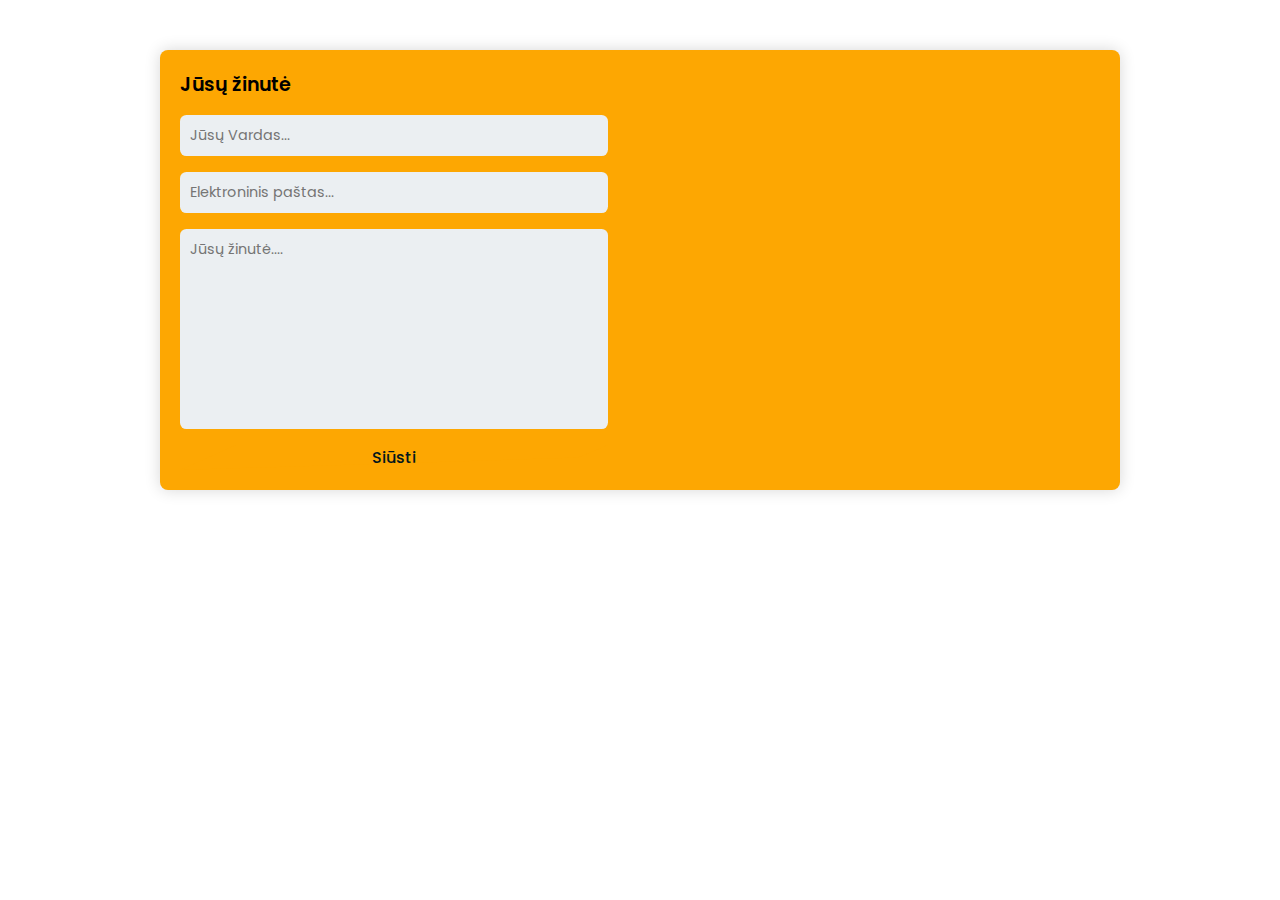
==== projektas/contact.html @ a3372813 "bandom" ====
<!DOCTYPE html>
<html lang="en">
<head>
    <meta charset="UTF-8">
    <meta name="viewport" content="width=device-width, initial-scale=1.0">
    <title>Kontaktai</title>
    <link rel="stylesheet" href="style.css">
</head>
<body>

    <section>
        <!--Kontaktai-->
        <div class="contact-container">
            <!--Forma-->
            <div class="form-container">
                <h3>Jūsų žinutė</h3>
                <form action="" class="contact-form">
                    <input type="text" placeholder="Jūsų Vardas..." required>
                    <input type="elektroninis paštas" name="" id="" placeholder="Elektroninis paštas..." required>
                    <textarea name="" id="" cols="30" rows="10" placeholder="Jūsų žinutė...." required></textarea>
                    <button type="sumbit" class="send-button"> Siūsti  </button>
                </form>
            </div>
            <!--Žemėlapis-->
            <div class="map">
                <iframe src="https://www.google.com/maps/embed?pb=!1m14!1m12!1m3!1d295105.3952236009!2d24.9233923647494!3d54.70063407785415!2m3!1f0!2f0!3f0!3m2!1i1024!2i768!4f13.1!5e0!3m2!1slt!2slt!4v1700037838800!5m2!1slt!2slt" style="border:0;" allowfullscreen="" loading="lazy" referrerpolicy="no-referrer-when-downgrade"></iframe>
            </div>
        </div>
    </section>
</body>
</html>
---- projektas/style.css ----
/* google fonts */
@import url('https://fonts.googleapis.com/css2?family=Poppins:wght@200;300;500;600;700&display=swap');
*{
    font-family: 'Poppins', sans-serif;
    margin: 0;
    padding: 0;
    box-sizing: border-box;
    list-style: none;
    text-decoration: none;
    scroll-behavior: smooth;
    scroll-padding-top: 2rem;
}
/* Variables */
:root {
    --main-color:#fda702;
    --second-color:#ebeff2;
    --text-color:#02171d;
    --bg-color:#fff;

/* box shadow */
--box-shadow:2px 2px 10px 4px rgb(14 55 54/ 15%);
}
/* custom scroll bar */
html::-webkit-scrollbar{
    width: 0.5rem;
}
html::-webkit-scrollbar-thumb{
    background: transparent;

}
html::-webkit-scrollbar-track{
    background: var(--text-color);
    border-radius: 5rem;
}
.btn{
    padding: 0.7rem 1.2rem;
    background: var(--main-color);
    color: var(--bg-color);
    font-weight: 500;
    display: inline-block;
    text-transform: uppercase;
    
}
.bet:hover{
    background:var(--text-color);
    letter-spacing: 2px;
    transition: 0.2s;
}
img {
    width: 100%;

}
section{
    padding: 50px 100px;
}

header{
    position: fixed;
    width: 100%;
    top:0;
    right: 0;
    z-index: 1000;
    display: flex;
    align-items: center;
    justify-content: space-between;
    padding: 20px 100px;
    transition: 0.5s linear;
}
.logo{
    display: flex;
    align-items: center;
    font-size: 1rem;
    font-weight: 600;
    column-gap: 0.2rem;
    color: var(--text-color);
}

.logo .bx{
font-size: 24px;
color: var(--main-color);
}
/* navigacijos isdestymas*/
.navbar{
    display: flex;
    column-gap: 2.4rem;
}
.navbar a{
    font-size: 1rem;
    font-weight: 500;
    color: var(--text-color);
}
/* mygtuku spalvos */
.navbar a:hover{
    color: var(--main-color);
}
.header-icons{
    font-size: 22px;
    cursor: pointer;
    z-index: 100000;
}
#menu-icon{
    display: none;
}
.search-box{
    position: absolute;
    top: 110%;
    right: -100%;
}
.search-box input{
    padding: 10px;
    border: none;
    outline: none;
    border-radius: 0.5rem;
    width: 280px;
    box-shadow: var(--box-shadow);
}
.search-box.active{
    right: 1rem;
    transition: 0.2s;
}
.cart{
    position: absolute;
    top: 110%;
    right: -100%;
    display: flex;
    flex-direction: column;
    align-items: center;
    row-gap: 0.5rem;
    background-color: var(--bg-color);
    padding: 20px;
    border-radius: 0.5rem;
    box-shadow: var(--box-shadow);
}
.cart img{
    width: 100%;
}
.cart .box {
    display: flex;
    align-items: center;
    column-gap: 2rem;
}
.cart .box .text h3{
    font-size: 1rem;
}
.cart .box .bx{
    font-size: 24px;
}
.cart .box .bx:hover{
    color: var(--main-color);
}
.cart h2{
    font-size: 1.1rem;
    font-weight: 600;
}
.cart.active{
    right: 1rem;
    transition: 0.2s;

}
.user{
    position: absolute;
    right: -100%;
    top: 110%;
    display: flex;
    flex-direction: column;
    align-items: center;
    row-gap: 0.5rem;
    background: var(--bg-color);
    padding: 20px;
    border-radius: 0.5rem;
    box-shadow: var(--box-shadow);
}
.user h2{
    font-size: 1.2rem;
    color: var(--text-color);   
}
.user .login-btn{
    background: var(--main-color);
    color: var(--bg-color);
    font-size: 1rem;
    text-transform: uppercase;
    font-weight: 500;
    cursor: pointer;
}
.user .login-btn:hover{
    background: var(--text-color);
}
.user input{
    border: none;
    outline: none;
    background: var(--second-color);
    padding: 10px;
    border-radius: 0.5rem;
    width: 100%;

}
.user p{
    font-size: 0.938rem;
}
.user a{
    text-decoration: underline;
    color: var(--main-color);
}
.user.active{
right: 1rem;
transition: 0.2s;
}
.home {
    width: 100%;
    min-height: 100vh;
    display: grid;
    grid-template-columns: repeat(auto-fit,minmax(17rem,1fr));
    align-items: center;
    gap: 1.5rem;
    background: var(--second-color);
}
.home-text span{
    font-weight: 600;
    text-transform: uppercase;
}
.home-text h1{
    font-size: 3.4rem;
    margin-bottom: 1rem;
    
}
.heading {
    text-align: center;
}
.heading h1 {
    font-size: 1.7rem;
    font-weight: 600;
    text-transform: capitalize;
    color: var(--text-color);
}
.heading span{
    padding: 0.2rem 1.2rem;
    background-color: var(--main-color); /* mygtuko spalva */
    color: var(--bg-color);
    font-weight: 500;
    display: inline-block;
    text-transform:  uppercase;
    
}
.new-arrival {
    margin-top: 2rem;
}
.new-arrival .box {
    position: relative;
    overflow: hidden;
    background: var(--second-color);
}
.new-arrival .box img {
    background: var(--second-color);
    width: 100%;
    height: 100%;
    object-fit: cover;
}
.new-arrival .box .content{
    position: absolute;
    top: -100%;
    right: 0;
    width: 100%;
    height: 100%;
    display: flex;
    align-items: center;
    justify-content: center;
    background: hsl(0,0%,91%,0.5);
    overflow: hidden;
}
.new-arrival .box:hover .content{
    top: 0;
    transition: 0.2s;
}
.product-container{
    display: grid;
    grid-template-columns: repeat(auto-fit,minmax(240px, auto));
    gap: 1rem;
    margin-top: 2rem;
}
.product-container .box{
    position: relative;
    padding: 10px;
    box-shadow: var(--box-shadow);
}
.product-container .box .content h2{
    font-size: 1.2rem;
    font-weight: 600;
}
.product-container .box .content .stars .bx{
    color: var(--main-color);
}
.product-container .box .bx-cart-alt{
    position: absolute;
    bottom: 0;
    right: 0;
    padding: 10px;
    font-size: 24px;
    background: var(--main-color);
    color: var(--bg-color);
}
.product-container .box .bx-cart-alt:hover{
    background: var(--text-color);
}
/* scale x vercia paveiksliuka */
.product-container .box:hover img{
-webkit-transform: scaleX(-1);
transform: scaleX(-1);
transition: 0.5s;
}
.reviews-container{
    display: grid;
    grid-template-columns: repeat(auto-fit,minmax(240px, auto));
    gap: 1rem;
    margin-top: 2rem;
}
.reviews-container .box{
    padding: 10px;
    border: 2px solid var(--text-color);
    border-radius: 0.5rem;
    text-align: center;
    box-shadow: var(--box-shadow);
}
.reviews-container .box img{
    width: 70px;
    height: 70px;
    object-fit: cover;
    border-radius: 50%;
}
.reviews-container .box .stars .bx{
    color: var(--main-color);
}
.reviews-container .box p{
    font-size: 0.938rem;
    font-style: italic;
    margin: 0.5rem 0.5rem;
}
.reviews-container .box h2{
    font-size: 1.2rem;
    font-weight: 600;
}
.reviews-container .box:hover{
    background: var(--text-color);
    color: var(--main-color);
}
.contact-container{
    max-width: 960px;
    margin: auto;
    width: 100%;
    display: grid;
    grid-template-columns: repeat(2, 1fr);
    gap: 1.5rem;
    background: var(--main-color);
    box-shadow: 0 0 1rem hsla(0 0 0 / 16%);
    border-radius: 0.5rem;
    overflow: hidden;
}
.form-container {
    padding: 20px;
}
.form-container h3{
font-size: 1.2rem;
font-weight: 600;
margin-bottom: 1rem;
}
.contact-form {
    display: grid;
    row-gap: 1rem;
}
.contact-form input,
 .contact-form textarea{
    width: 100%;
    border: none;
    outline: none;
    background: var(--second-color);
    padding: 10px;
    font-size: 0.9rem;
    color: white;
    border-radius: 0.4rem;
}
.contact-form textarea {
    resize: none;
    height: 200px;
}
.contact-form .send-button {
    border: none;
    outline: none;
    background:var(--main-color);
    color: var(--text-color);
    font-size: 1rem;
    font-weight: 500;
    clip-path:polygon(100% 0, 93% 50%, 0% 100%, 7% 47%, 13% 0%);
}
.contact-form .send-button:hover{
    padding: 0.7rem 1.2rem;
    background:grey;
    color: var(--text-color);
    font-weight: 500;
    display: inline-block;
    clip-path:polygon(100% 0, 93% 50%, 0% 100%, 7% 47%, 13% 0%);
}
.map iframe{
    width: 100%;
    height: 100%;

}

/* Responsivas */
@media (max-width:964px){
    .contact-container{
        margin: 0 auto;
        width: 90%;

    }
}
@media (max-width:700px){
    .contact-container{
        grid-template-columns: 1fr;
        gap: 1rem;
        margin-top: 20rem ! important;
    }
    .map iframe {
        height:400px ;
    }
}
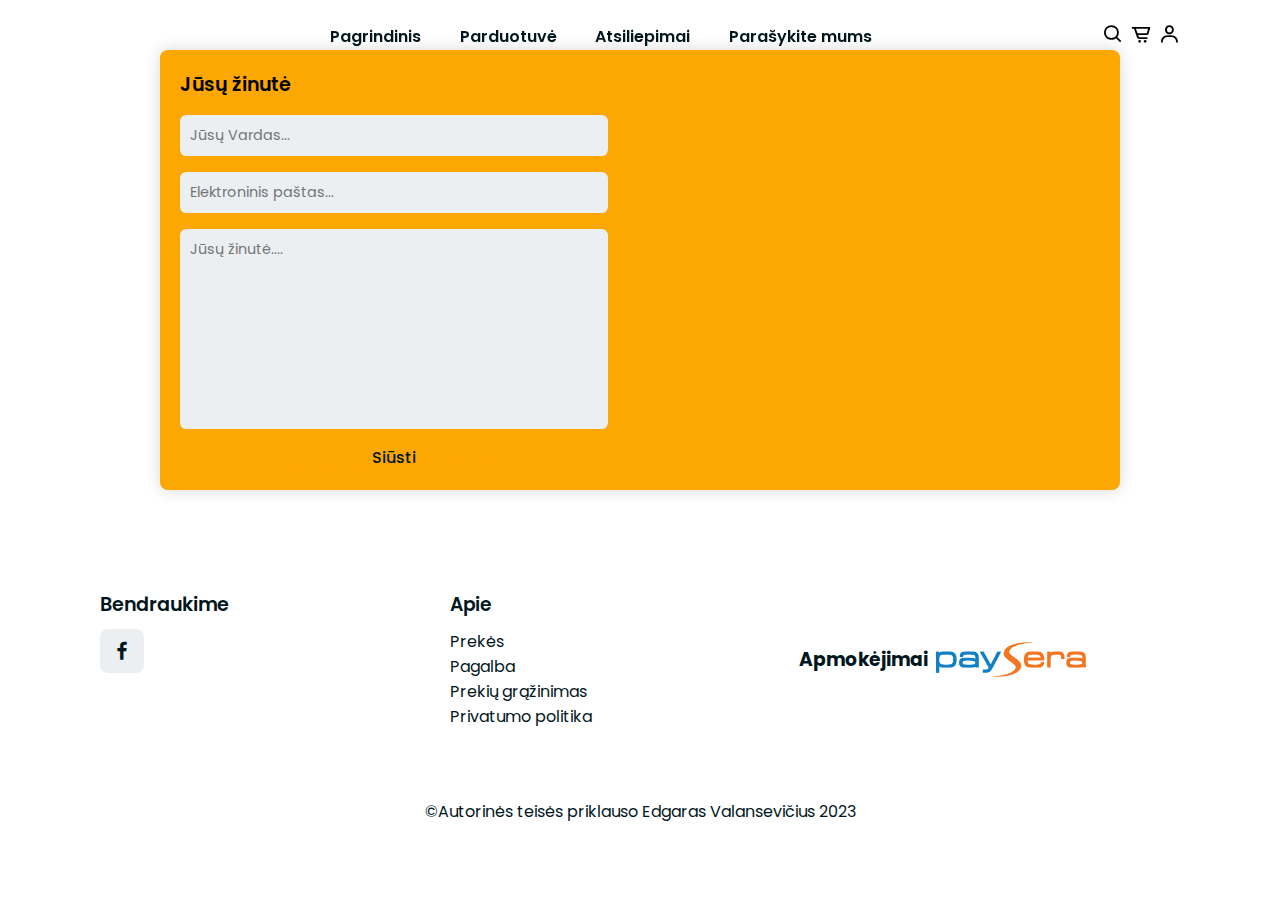
==== commit fe2f5ff2: "update 11-22" ====
--- a/projektas/contact.html
+++ b/projektas/contact.html
@@ -5,9 +5,76 @@
     <meta name="viewport" content="width=device-width, initial-scale=1.0">
     <title>Kontaktai</title>
     <link rel="stylesheet" href="style.css">
+    <!--box icons-->
+    <link href="https://cdn.jsdelivr.net/npm/bootstrap@5.3.2/dist/css/bootstrap.min.css" rel="stylesheet" integrity="sha384-T3c6CoIi6uLrA9TneNEoa7RxnatzjcDSCmG1MXxSR1GAsXEV/Dwwykc2MPK8M2HN" crossorigin="anonymous">
+
+    <link rel="stylesheet"
+    href="https://cdn.jsdelivr.net/npm/boxicons@latest/css/boxicons.min.css">
+   <!-- Link Swiper's CSS -->
+   <link rel="stylesheet" href="https://cdn.jsdelivr.net/npm/swiper@11/swiper-bundle.min.css" />
 </head>
 <body>
-
+<!--Navi-->
+<header>
+    <a href="#" class="logo"></a>
+    <ul class="navbar">
+        <li><a href="index.html">Pagrindinis</a></li>
+        <li><a href="products.html">Parduotuvė</a></li>
+        <li><a href="reviews.html">Atsiliepimai</a></li>
+        <li><a href="contact.html">Parašykite mums</a></li>
+    </ul>
+    
+    
+    
+    <!--Icons-->
+    <div class="header-icons">
+        <i class='bx bx-menu' id="menu-icon"></i>
+        <i class='bx bx-search' id="search-icon"></i>
+        <i class='bx bx-cart-alt' id="cart-icon"></i>
+        <i class='bx bx-user' id="user-icon"></i>
+    </div>
+    
+    
+    <!--search baras-->
+    
+    <div class="search-box">
+        <input type="search" name="" id="" placeholder="Ieškoti...">
+    </div>
+    <!--cart box-->
+    <div class="cart">
+        <!--box 1-->
+        <div class="box">
+        <img src="img/panda.jpg" alt="">
+        <div class="text">
+            <h3>Tedys</h3>
+            <span>€5</span>
+            <span>1vnt</span>
+        </div>
+        <i class='bx bx-trash-alt' ></i>
+    </div>
+     <!--box 2-->
+     <div class="box">
+        <img src="img/panda.jpg" alt="">
+        <div class="text">
+            <h3>Tedys</h3>
+            <span>€5</span>
+            <span>1vnt</span>
+        </div>
+        <i class='bx bx-trash-alt' ></i>
+        </div>
+        <h2>Total:   €100</h2>
+        <a href="img/tedys.jpg" class="btn">Pirkti</a>
+    </div>
+    <!--User-->
+    <div class="user">
+        <h2>Paskyra</h2>
+        <input type="email" placeholder="E-paštas">
+        <input type="password" name="" id="" placeholder="Slaptažodis">
+        <input type="sumbit" value="Prisijungti" class="login-btn">
+        <p>Pamiršote slaptažodi? <a href="password.html">Gauti slaptažodžio nuorodą!</a></p>
+        <p>Neturite paskyros ?<a href="register.html">Registruokites</a></p>
+    </div>
+    </header>
     <section>
         <!--Kontaktai-->
         <div class="contact-container">
@@ -27,5 +94,35 @@
             </div>
         </div>
     </section>
+    <section class="footer">
+        <div class="footer-box">
+            <h2>Bendraukime</h2>
+            <div class="social">
+                <a href="#"><i class='bx bxl-facebook'></i></a>
+            </div>
+        </div>
+        <div class="footer-box">
+            <h3>Apie</h3>
+            <li><a href="products.html">Prekės</a></li>
+            <li><a href="#">Pagalba</a></li>
+            <li><a href="#">Prekių grąžinimas</a></li>
+            <li><a href="#">Privatumo politika</a></li>
+        </div>
+        <div class="payment">
+            <h3>Apmokėjimai</h3>
+            <img src="img/Paysera.png" alt="">
+        </div>
+    </section>
+    
+    <!--copyrightas-->
+    <div class="copyright">
+        <p>&#169;Autorinės teisės priklauso Edgaras Valansevičius 2023</p>
+    </div>
+    <!-- Swiper JS -->
+    <script src="https://unpkg.com/swiper/swiper-bundle.min.js"></script>
+    <!--Link to js-->
+    <script src="main.js"></script>
+    <script src="https://cdn.jsdelivr.net/npm/bootstrap@5.3.2/dist/js/bootstrap.bundle.min.js" integrity="sha384-C6RzsynM9kWDrMNeT87bh95OGNyZPhcTNXj1NW7RuBCsyN/o0jlpcV8Qyq46cDfL" crossorigin="anonymous"></script>
+    
 </body>
 </html>--- a/projektas/style.css
+++ b/projektas/style.css
@@ -57,7 +57,7 @@
 header{
     position: fixed;
     width: 100%;
-    top:0;
+    top:10;
     right: 0;
     z-index: 1000;
     display: flex;
@@ -66,6 +66,10 @@
     padding: 20px 100px;
     transition: 0.5s linear;
 }
+header.shadow{
+    background: var(--bg-color);
+    box-shadow: 0 0 4px rgb(14 15 54 / 15%);
+}
 .logo{
     display: flex;
     align-items: center;
@@ -86,7 +90,7 @@
 }
 .navbar a{
     font-size: 1rem;
-    font-weight: 500;
+    font-weight: 600;
     color: var(--text-color);
 }
 /* mygtuku spalvos */
@@ -102,8 +106,8 @@
     display: none;
 }
 .search-box{
-    position: absolute;
-    top: 110%;
+    position: absolute ;
+    top: 120%;
     right: -100%;
 }
 .search-box input{
@@ -111,7 +115,7 @@
     border: none;
     outline: none;
     border-radius: 0.5rem;
-    width: 280px;
+    width: 480px;
     box-shadow: var(--box-shadow);
 }
 .search-box.active{
@@ -120,7 +124,7 @@
 }
 .cart{
     position: absolute;
-    top: 110%;
+    top: 100%;
     right: -100%;
     display: flex;
     flex-direction: column;
@@ -212,7 +216,7 @@
     grid-template-columns: repeat(auto-fit,minmax(17rem,1fr));
     align-items: center;
     gap: 1.5rem;
-    background: var(--second-color);
+    background: var(--bg-color);
 }
 .home-text span{
     font-weight: 600;
@@ -251,8 +255,8 @@
 }
 .new-arrival .box img {
     background: var(--second-color);
-    width: 100%;
-    height: 100%;
+    width: 0%;
+    height:80%;
     object-fit: cover;
 }
 .new-arrival .box .content{
@@ -354,6 +358,30 @@
     border-radius: 0.5rem;
     overflow: hidden;
 }
+.password-container{
+    max-width: 600px;
+    margin: auto;
+    width: 100%;
+    display: grid;
+    grid-template-columns: repeat(2, 1fr);
+    gap: 1.5rem;
+    background: var(--main-color);
+    box-shadow: 0 0 1rem hsla(0 0 0 / 16%);
+    border-radius: 0.5rem;
+    overflow: hidden;
+}
+.register-container{
+    max-width: 600px;
+    margin: auto;
+    width: 100%;
+    display: grid;
+    grid-template-columns: repeat(2, 1fr);
+    gap: 1,5rem;
+    background: var(--main-color);
+    box-shadow: 0 0 1rem hsla(0 0 0 / 16%);
+    border-radius: 0.5rem;
+    overflow: hidden;
+}
 .form-container {
     padding: 20px;
 }
@@ -392,7 +420,6 @@
 }
 .contact-form .send-button:hover{
     padding: 0.7rem 1.2rem;
-    background:grey;
     color: var(--text-color);
     font-weight: 500;
     display: inline-block;
@@ -421,4 +448,132 @@
     .map iframe {
         height:400px ;
     }
-}+}
+
+.footer{
+    display: grid;
+    grid-template-columns: repeat(auto-fit,minmax(240px, auto));
+    gap: 1rem;
+    color: var(--text-color);
+}
+.footer-box h2{
+    font-size: 1.2rem;
+    font-weight: 600;
+    margin-bottom: 10px;
+}
+.footer-box p {
+    font-size: 0.938rem;
+    margin-bottom: 10px;
+}
+.social {
+    display: flex;
+    align-items: center;
+    column-gap: 0.5rem;
+}
+.social a .bx{
+    font-size: 24px;
+    color: var(--text-color);
+    padding: 10px;
+    background: var(--second-color);
+    border-radius: 0.5rem;
+}
+.social a .bx:hover{
+    background: var(--main-color);
+    color: var(--bg-color);
+}
+.footer-box h3{
+    font-weight: 600;
+    margin-bottom: 10px;   
+}
+.footer-box li a{
+    color: var(--text-color);
+}
+.footer-box li a:hover{
+    color: var(--main-color);
+}
+.payment{
+    display: flex;
+    align-items: center;
+    column-gap: 0.5rem;
+}
+.payment img{
+    width: 150px;
+}
+.copyright{
+    padding: 20px;
+    text-align: center;
+    color: var(--text-color);
+}
+
+
+/* responsive all */
+@media (max-width:1058px){
+    header{
+        padding: 18px 60px;
+
+    }
+    section{
+        padding: 50px 60px;
+    }
+    .home-text h1 {
+font-size: 3rem;
+    }
+}
+@media (max-width:991px){
+    header{
+        padding: 18px 4%;
+
+    }
+    section{
+        padding: 50px 4%;
+    }
+    .home-text h1 {
+font-size: 2.4rem;
+    }
+}
+@media (max-width:768px){
+    header{
+        padding: 12px 4%;
+    }
+    #menu-icon {
+        display: initial;
+    }
+    header .navbar{
+        position: absolute;
+        width: 240px;
+        height: 100vh;
+        top: 100%;
+        right: -100%;
+        display: flex;
+        flex-direction: column;
+        background: var(--bg-color);
+        row-gap: 1.4rem;
+        padding: 20px;
+        box-shadow: 4px 4px 0 4px rgb(14 15 54 / 15%);
+        transition: 0.2s linear;
+        text-align: left;
+    }
+    .navbar .active{
+    right: 0;
+
+    }
+    .home-text h1{
+        font-size: 2rem;
+    }
+    }
+    @media (max-width:360px) {
+        .home-text span{
+            font-size: 0.8rem;
+        }
+        .home-text h1{
+            font-size: 1.7rem;
+        
+        }
+.cart img{
+    width: 77px;
+}
+.heading h1{
+    font-size: 1.4rem;
+
+}
+    }